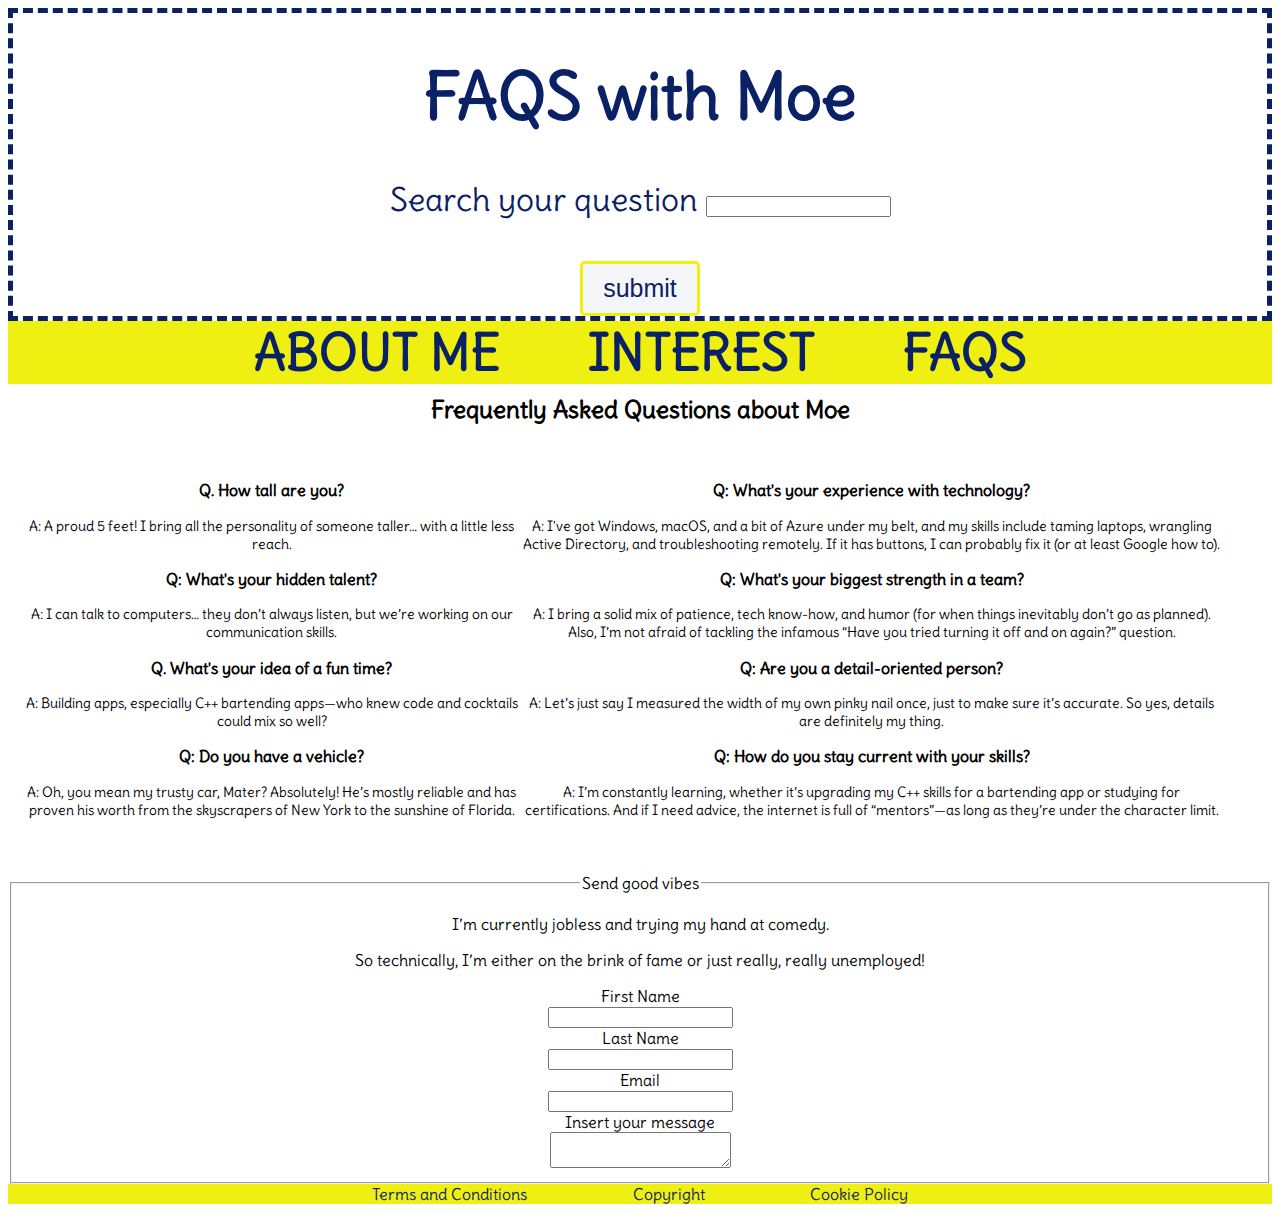
==== pages/faqs.html @ 9f209e89 "three pages added" ====
<!DOCTYPE html>
<html lang="en">
<head>
    <meta charset="UTF-8">
    <meta name="viewport" content="width=device-width, initial-scale=1.0">
    <title>Moe's FAQS</title>
    <link rel="stylesheet" href="/styles/styles.css">
</head>
<body>
    <section id="hero2" class="faqs">
        <h1>FAQS with Moe</h1>
        <form action="#" >
            <label for="faqs">Search your question</label>
            <input type="text" id="faqs" name="faqs">
            <br><br>
            <input type="submit" value="submit" class="submit1">
        </form>

    </section>
    <nav id="main-nav">
        <ul class="nav-list">
            <li class="nav-item"><a class="nav-a" href="/pages/index.html">ABOUT ME</a></li>
            <li class="nav-item"><a class="nav-a" href="/pages/interests.html">INTEREST</a></li>
            <li class="nav-item"><a class="nav-a" href="/pages/faqs.html">FAQS</a></li>  
        </ul>
    </nav>
    <h2 id="faqs-title">Frequently Asked Questions about Moe</h2>
    <section id="flex-faqs">
        <section id="comedy-faqs">
            <div></div>
            <div>
                <h3 class="faq-question-text">Q. How tall are you?</h3>
            </div>
            <div class="faq-answer">
                <p>A: A proud 5 feet! I bring all the personality of someone taller… with a little less reach.</p>
            </div>
            <div>
                <h3 class="faq-question-text">Q: What's your hidden talent?</h3>
            </div>
            <div class="faq-answer">
                <p>A: I can talk to computers… they don’t always listen, but we’re working on our communication skills.</p>
            </div>
            <div>
                <h3 class="faq-question-text">Q. What's your idea of a fun time?</h3>
            </div>
            <div class="faq-answer">
                <p>A: Building apps, especially C++ bartending apps—who knew code and cocktails could mix so well?</p>
            </div>
            <div>
                <h3 class="faq-question-text">Q: Do you have a vehicle?</h3>
            </div>
            <div class="faq-answer" class="flex-faqs">
                <p>A: Oh, you mean my trusty car, Mater? Absolutely! He’s mostly reliable and has proven his worth from the skyscrapers of New York to the sunshine of Florida.</p>
            </div>
        </section>


        <section id="serious-faqs">
            <div>
                <h3 class="faq-question-text">Q: What's your experience with technology?</h3>
            </div>
            <div class="faq-answer">
                <p>A: I've got Windows, macOS, and a bit of Azure under my belt, and my skills include taming laptops, wrangling Active Directory, and troubleshooting remotely. 
                    If it has buttons, I can probably fix it (or at least Google how to).</p>
            </div>
            <div>
                <h3 class="faq-question-text">Q: What's your biggest strength in a team?</h3>
            </div>
            <div class="faq-answer">
                <p>A: I bring a solid mix of patience, tech know-how, and humor (for when things inevitably don’t go as planned). 
                    Also, I’m not afraid of tackling the infamous “Have you tried turning it off and on again?” question.</p>
            </div>
            <div>
                <h3 class="faq-question-text">Q: Are you a detail-oriented person?</h3>
            </div>
            <div class="faq-answer">
                <p>A: Let’s just say I measured the width of my own pinky nail once, just to make sure it’s accurate. So yes, details are definitely my thing.</p>
            </div>
            <div>
                <h3 class="faq-question-text">Q: How do you stay current with your skills?</h3>
            </div>
            <div class="faq-answer">
                <p>A: I’m constantly learning, whether it’s upgrading my C++ skills for a bartending app or studying for certifications. 
                    And if I need advice, the internet is full of “mentors”—as long as they’re under the character limit.</p>
            </div>
        </section>
    </section>
    <section>
        <fieldset>
            <p>I’m currently jobless and trying my hand at comedy.</p>
            <p>So technically, I’m either on the brink of fame or just really, really unemployed!</p>
            <legend>Send good vibes  </legend>
            <label class="vibes-label" for="fName">First Name</label>
            <input type="text" id="fName" name="fName">
            <label class="vibes-label" for="lName" >Last Name</label>
            <input type="text" id="lName" name="lName">
            <label class="vibes-label" for="email">Email</label>
            <input type="email" id="email" name="email">
            <label class="vibes-label" for="message">Insert your message</label>
            <textarea name="message" id="message"></textarea>
        </fieldset>

    </section>
    <footer>
    <!-- footer navigation bar -->
        <nav id="footer-nav">
            <ul class="nav-list">
                <li class="footer-nav-item"><a class="footer-nav-a" href="/pages/index.html">Terms and Conditions</a></li>
                <li class="footer-nav-item"><a class="footer-nav-a"  href="/pages/interests.html">Copyright</a></li>
                <li class="footer-nav-item"><a class="footer-nav-a" href="/pages/faqs.html">Cookie Policy</a></li>  
            </ul>
         </nav>
    </footer>
    
</body>
</html>
---- styles/styles.css ----
@import url('https://fonts.googleapis.com/css2?family=Happy+Monkey&family=Kablammo&display=swap');
@import url('https://fonts.googleapis.com/css2?family=Delius&family=Happy+Monkey&family=Kablammo&display=swap');


.section-heading {
  font-family: "Kablammo", system-ui;
  font-optical-sizing: auto;
  font-weight: 400;
  font-style: normal;
  font-variation-settings:
    "MORF" 0;
}

body {
    font-family: "Delius", cursive;
    font-weight: 400;
    font-style: normal;
  }
  


/* #hero {
    height: 100vh;
    background-image: url("/images/welcome.webp");
    background-size: cover;
    
}
 #hero2 {
    height: 100vh;
    background-image: url("/images/weGotQuestions.webp");
    background-size: cover;
    
} */


.nav-list {
    list-style-type: none; /* removes the bullets from the list items in the navigation bar. */
    text-align: center;
    background-color: rgba(239, 239, 16, 0.998);
    margin: 0; /* Removes default margin */
    padding: 0; /* No extra padding */
}


.nav-item {
    display: inline; /* makes the list items in the navigation bar display horizontal. */
    margin: 0 10px;
    font-size: 50px;
}


.nav-a {
    font-weight: bold;
    text-decoration: none; /* removes the underline from the links in the navigation bar and and padding */
    color: rgb(11, 33, 102);
    padding: 8px 32px;
}

section {
    text-align: center;

}

.section-heading {
    font-size: 32px;
    color: rgb(11, 33, 102);
    margin: 0;
    padding: 20px; /*adds padding all around the heading text. */
}

.img-collection{
    width: 500px;
    height: 500px;
}

.footer-nav-item{
    display: inline;
    padding: 2%;
    margin: 2%;
}

.footer-nav-a{
    text-decoration: none;
    color: rgb(11, 33, 102);
}

.faqs{
    border: 5px dashed rgb(11, 33, 102);
    font-size: 32px;
    color: rgb(11, 33, 102);
    margin: 0;
}

.submit1{
    background-color: rgb(245, 246, 249);
    color: rgb(11, 33, 102);
    font-size: 25px;
    padding: 10px 20px;
    border-radius: 5px;
    border: 3px solid  rgba(239, 239, 16, 0.998);
    
}

#faqs-title{
    text-align: center;
    margin: 10px;
}

#flex-faqs {
    display: flex;
    width: 1200px;
    font-size: 14px;
    margin: 40px 15px;
}

fieldset{
    text-align: center;
}

.vibes-label{
    display: block;
}
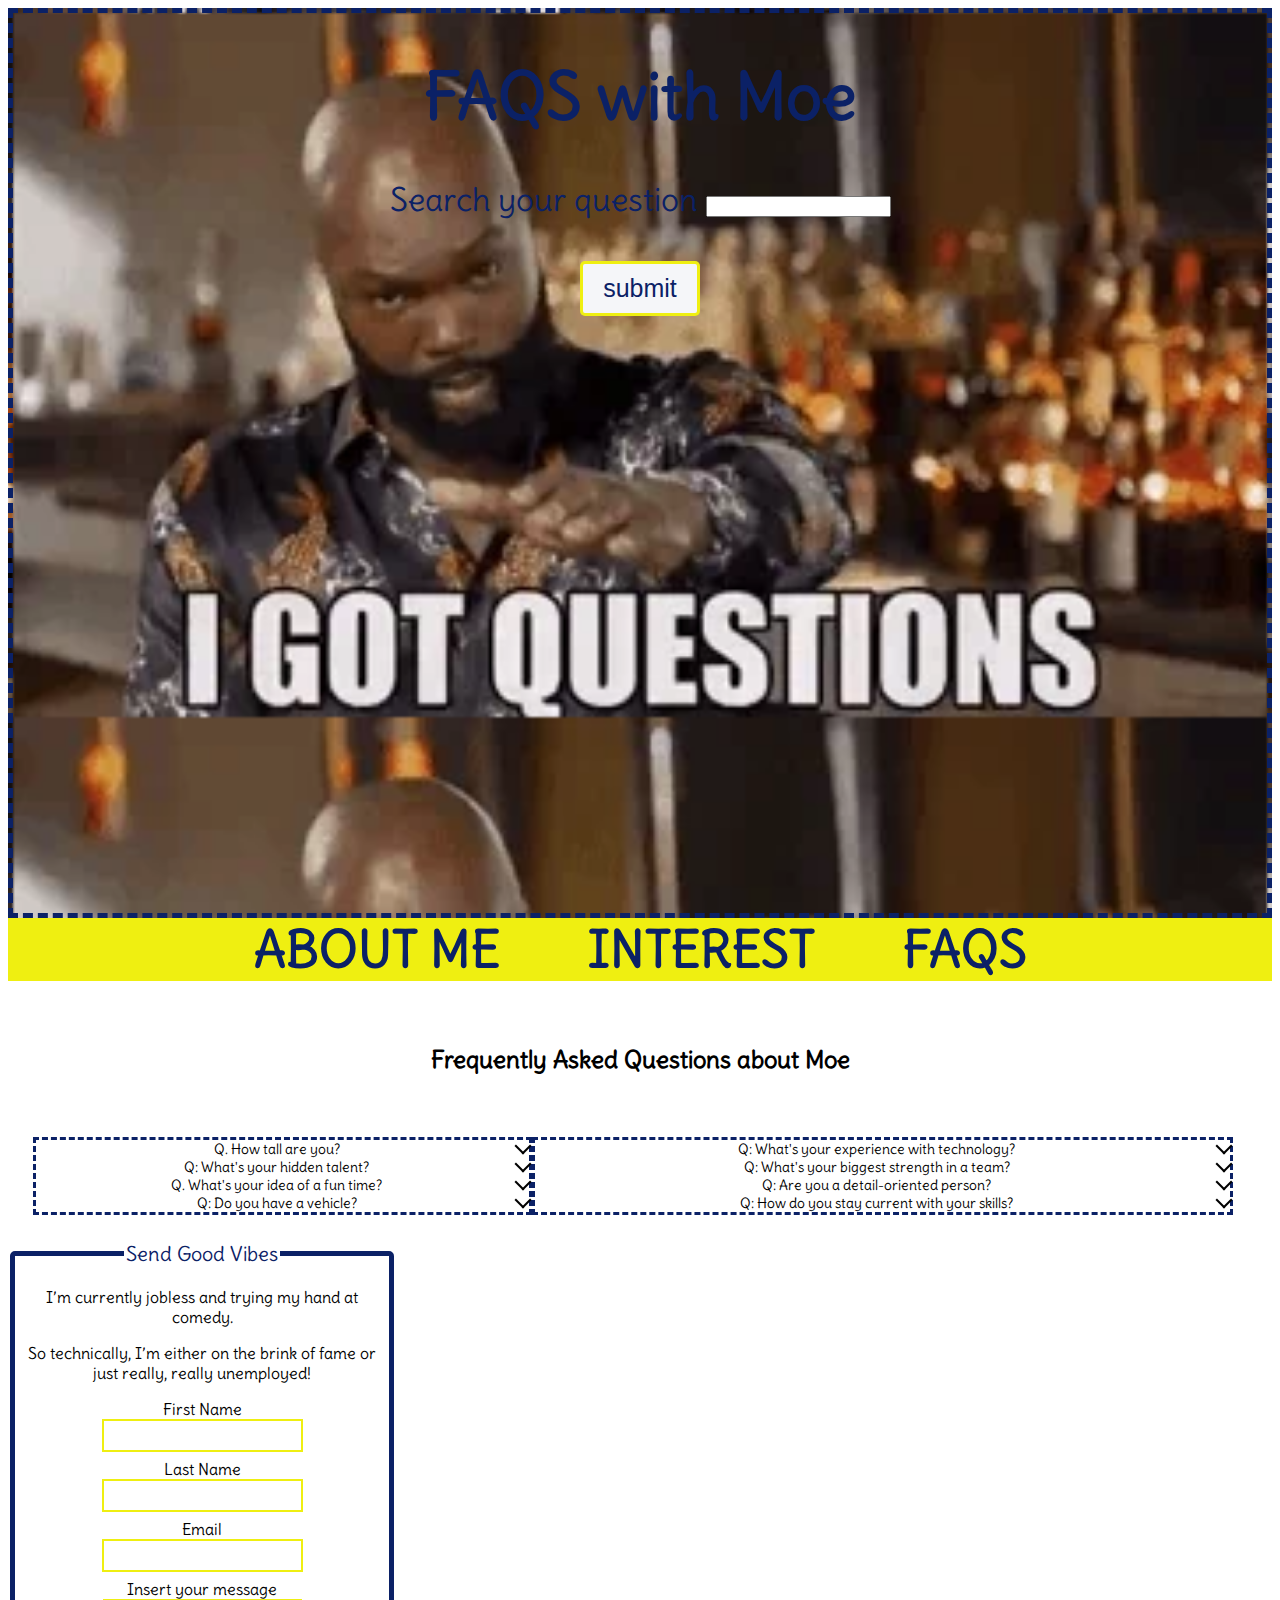
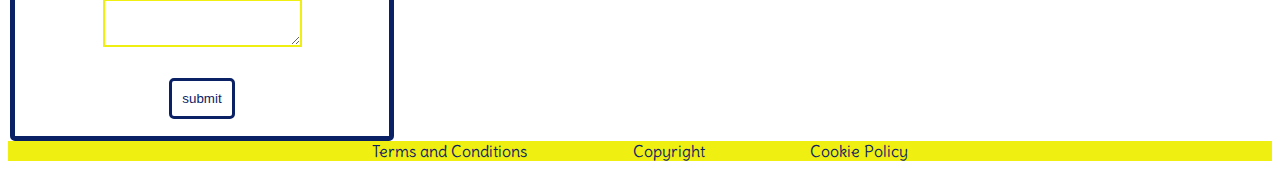
==== commit d49a436f: "add faq section" ====
--- a/pages/faqs.html
+++ b/pages/faqs.html
@@ -15,7 +15,6 @@
             <br><br>
             <input type="submit" value="submit" class="submit1">
         </form>
-
     </section>
     <nav id="main-nav">
         <ul class="nav-list">
@@ -27,61 +26,66 @@
     <h2 id="faqs-title">Frequently Asked Questions about Moe</h2>
     <section id="flex-faqs">
         <section id="comedy-faqs">
-            <div></div>
             <div>
-                <h3 class="faq-question-text">Q. How tall are you?</h3>
-            </div>
-            <div class="faq-answer">
-                <p>A: A proud 5 feet! I bring all the personality of someone taller… with a little less reach.</p>
+                <input type="checkbox" class="faq-trigger" id="faq-trigger-1">
+                <label class="faq-question-text" for="faq-trigger-1">Q. How tall are you?</label>
+                <div class="faq-answer">
+                    <p>A: A proud 5 feet! I bring all the personality of someone taller… with a little less reach.</p>
+                </div>
             </div>
             <div>
-                <h3 class="faq-question-text">Q: What's your hidden talent?</h3>
-            </div>
-            <div class="faq-answer">
-                <p>A: I can talk to computers… they don’t always listen, but we’re working on our communication skills.</p>
+                <input type="checkbox" class="faq-trigger" id="faq-trigger-2">
+                <label class="faq-question-text" for="faq-trigger-2">Q: What's your hidden talent?</label>
+                <div class="faq-answer">
+                    <p>A: I can talk to computers… they don’t always listen, but we’re working on our communication skills.</p>
+                </div>
             </div>
             <div>
-                <h3 class="faq-question-text">Q. What's your idea of a fun time?</h3>
-            </div>
-            <div class="faq-answer">
-                <p>A: Building apps, especially C++ bartending apps—who knew code and cocktails could mix so well?</p>
+                <input type="checkbox" class="faq-trigger" id="faq-trigger-3">
+                <label class="faq-question-text" for="faq-trigger-3">Q. What's your idea of a fun time?</label>
+                <div class="faq-answer">
+                    <p>A: Building apps, especially C++ bartending apps—who knew code and cocktails could mix so well?</p>
+                </div>
             </div>
             <div>
-                <h3 class="faq-question-text">Q: Do you have a vehicle?</h3>
-            </div>
-            <div class="faq-answer" class="flex-faqs">
-                <p>A: Oh, you mean my trusty car, Mater? Absolutely! He’s mostly reliable and has proven his worth from the skyscrapers of New York to the sunshine of Florida.</p>
+                <input type="checkbox" class="faq-trigger" id="faq-trigger-4">
+                <label class="faq-question-text" for="faq-trigger-4">Q: Do you have a vehicle?</label>
+                <div class="faq-answer" class="flex-faqs">
+                    <p>A: Oh, you mean my trusty car, Mater? Absolutely! He’s mostly reliable and has proven his worth from the skyscrapers of New York to the sunshine of Florida.</p>
+                </div>
             </div>
         </section>
-
-
         <section id="serious-faqs">
             <div>
-                <h3 class="faq-question-text">Q: What's your experience with technology?</h3>
-            </div>
-            <div class="faq-answer">
-                <p>A: I've got Windows, macOS, and a bit of Azure under my belt, and my skills include taming laptops, wrangling Active Directory, and troubleshooting remotely. 
-                    If it has buttons, I can probably fix it (or at least Google how to).</p>
+                <input type="checkbox" class="faq-trigger" id="faq-trigger-5">
+                <label class="faq-question-text" for="faq-trigger-5">Q: What's your experience with technology?</label>
+                <div class="faq-answer">
+                    <p>A: I've got Windows, macOS, and a bit of Azure under my belt, and my skills include taming laptops, wrangling Active Directory, and troubleshooting remotely. 
+                        If it has buttons, I can probably fix it (or at least Google how to).</p>
+                </div>
             </div>
             <div>
-                <h3 class="faq-question-text">Q: What's your biggest strength in a team?</h3>
-            </div>
-            <div class="faq-answer">
-                <p>A: I bring a solid mix of patience, tech know-how, and humor (for when things inevitably don’t go as planned). 
-                    Also, I’m not afraid of tackling the infamous “Have you tried turning it off and on again?” question.</p>
+                <input type="checkbox" class="faq-trigger" id="faq-trigger-6">
+                <label class="faq-question-text" for="faq-trigger-6">Q: What's your biggest strength in a team?</label>
+                <div class="faq-answer">
+                    <p>A: I bring a solid mix of patience, tech know-how, and humor (for when things inevitably don’t go as planned). 
+                        Also, I’m not afraid of tackling the infamous “Have you tried turning it off and on again?” question.</p>
+                </div>
             </div>
             <div>
-                <h3 class="faq-question-text">Q: Are you a detail-oriented person?</h3>
-            </div>
-            <div class="faq-answer">
-                <p>A: Let’s just say I measured the width of my own pinky nail once, just to make sure it’s accurate. So yes, details are definitely my thing.</p>
+                <input type="checkbox" class="faq-trigger" id="faq-trigger-7">
+                <label class="faq-question-text" for="faq-trigger-7">Q: Are you a detail-oriented person?</label>
+                <div class="faq-answer">
+                    <p>A: Let’s just say I measured the width of my own pinky nail once, just to make sure it’s accurate. So yes, details are definitely my thing.</p>
+                </div>
             </div>
             <div>
-                <h3 class="faq-question-text">Q: How do you stay current with your skills?</h3>
-            </div>
-            <div class="faq-answer">
-                <p>A: I’m constantly learning, whether it’s upgrading my C++ skills for a bartending app or studying for certifications. 
-                    And if I need advice, the internet is full of “mentors”—as long as they’re under the character limit.</p>
+                <input type="checkbox" class="faq-trigger" id="faq-trigger-8">
+                <label class="faq-question-text" for="faq-trigger-8">Q: How do you stay current with your skills?</label>
+                <div class="faq-answer">
+                    <p>A: I’m constantly learning, whether it’s upgrading my C++ skills for a bartending app or studying for certifications. 
+                        And if I need advice, the internet is full of “mentors”—as long as they’re under the character limit.</p>
+                </div>
             </div>
         </section>
     </section>
@@ -89,15 +93,17 @@
         <fieldset>
             <p>I’m currently jobless and trying my hand at comedy.</p>
             <p>So technically, I’m either on the brink of fame or just really, really unemployed!</p>
-            <legend>Send good vibes  </legend>
+            <legend>Send Good Vibes  </legend>
             <label class="vibes-label" for="fName">First Name</label>
-            <input type="text" id="fName" name="fName">
+            <input class="vibes-input" type="text" id="fName" name="fName">
             <label class="vibes-label" for="lName" >Last Name</label>
-            <input type="text" id="lName" name="lName">
+            <input class="vibes-input" type="text" id="lName" name="lName">
             <label class="vibes-label" for="email">Email</label>
-            <input type="email" id="email" name="email">
+            <input class="vibes-input" type="email" id="email" name="email">
             <label class="vibes-label" for="message">Insert your message</label>
-            <textarea name="message" id="message"></textarea>
+            <textarea class="vibes-input" name="message" id="message"></textarea>
+            <br><br>
+            <input type="submit" value="submit" id="vibes-submit">
         </fieldset>
 
     </section>
--- a/styles/styles.css
+++ b/styles/styles.css
@@ -18,9 +18,7 @@
     font-style: normal;
   }
   
-
-
-/* #hero {
+#hero {
     height: 100vh;
     background-image: url("/images/welcome.webp");
     background-size: cover;
@@ -29,9 +27,9 @@
  #hero2 {
     height: 100vh;
     background-image: url("/images/weGotQuestions.webp");
-    background-size: cover;
+    background-size: contain;
     
-} */
+}
 
 
 .nav-list {
@@ -104,20 +102,94 @@
 
 #faqs-title{
     text-align: center;
-    margin: 10px;
+    margin: 5%;
 }
 
 #flex-faqs {
     display: flex;
     width: 1200px;
     font-size: 14px;
-    margin: 40px 15px;
+    margin: 2%;
+    
 }
+#comedy-faqs, #serious-faqs {
+    border: 3px dashed rgb(11, 33, 102);
+
+}
+
+.faq-question-text{
+    display: block;
+    position: relative;
+
+}
+
+/* creating arrow */
+.faq-question-text:after {
+    width: 10px;
+    height: 10px;
+    content: "";
+    float: right;
+    border-style: solid;
+    border-width: 2px 2px 0 0;
+    transform: rotate(135deg);
+    transition: 0.4s ease-in-out;   
+}
+
+.faq-answer{
+    line-height: 1.5;
+    max-height: 0;
+    overflow: hidden;
+    transition: 0.3s ease-in-out;
+}
+
+.faq-trigger{
+    display: none;
+}
+
+.faq-trigger:checked + .faq-question-text + .faq-answer{
+
+    max-height: 300px;
+}
+
+.faq-trigger:checked + .faq-question-text::after{
+    transform: rotate(-45deg);
+    transition: 0.4;
+}
+
+
 
 fieldset{
     text-align: center;
+    border: 5px solid rgb(11, 33, 102);
+    border-radius: 5px;
+    min-width: 200px;
+    max-width: 350px;
+}
+
+legend{
+    color: rgb(11, 33, 102);
+    font-size: 20px;
 }
 
 .vibes-label{
     display: block;
-}+    margin-top: 2%;
+}
+
+.vibes-input{
+    border: 2px solid rgba(239, 239, 16, 0.998);
+    padding: 7px 10px;
+}
+
+#vibes-submit {
+    padding: 10px 10px; 
+    background-color: white;
+    color: rgb(11, 33, 102);  
+    border: 3px solid  rgb(11, 33, 102);
+    border-radius: 5px;
+    cursor: pointer;
+    margin: 2%;
+
+}
+
+
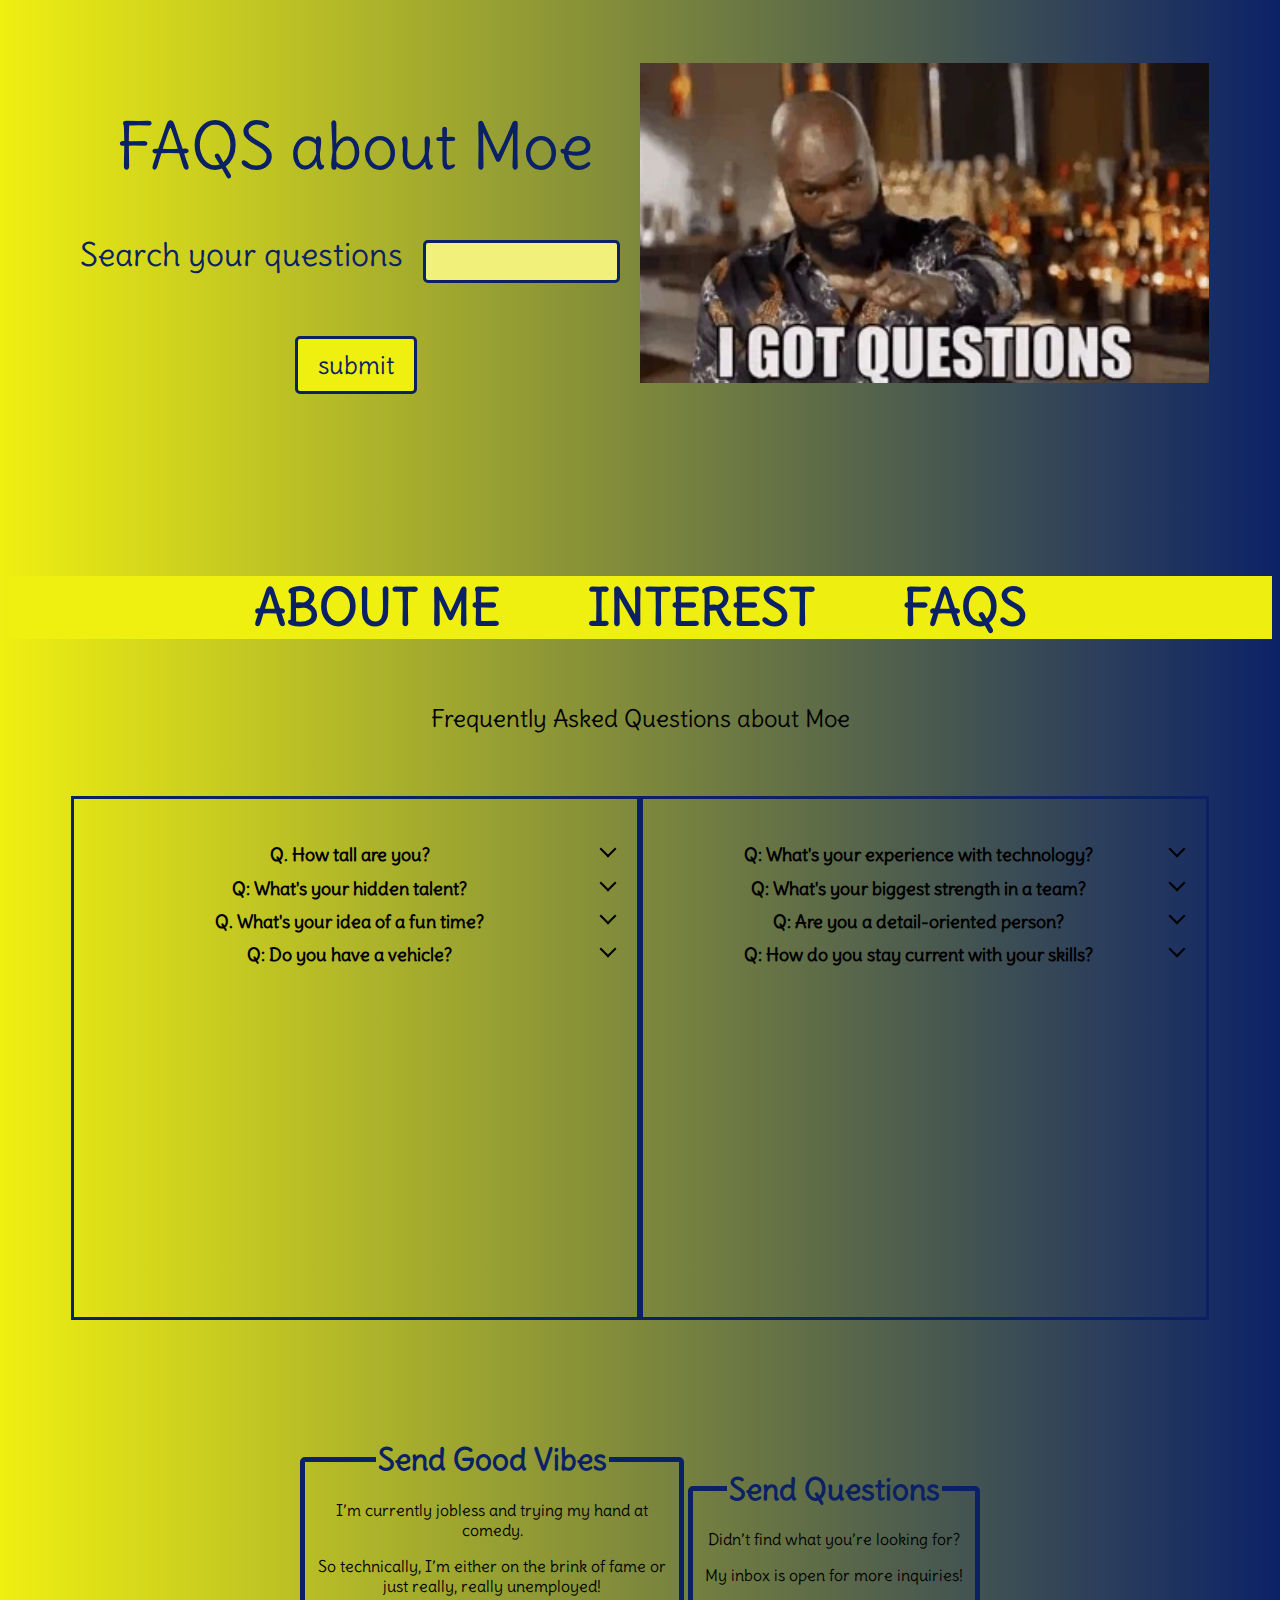
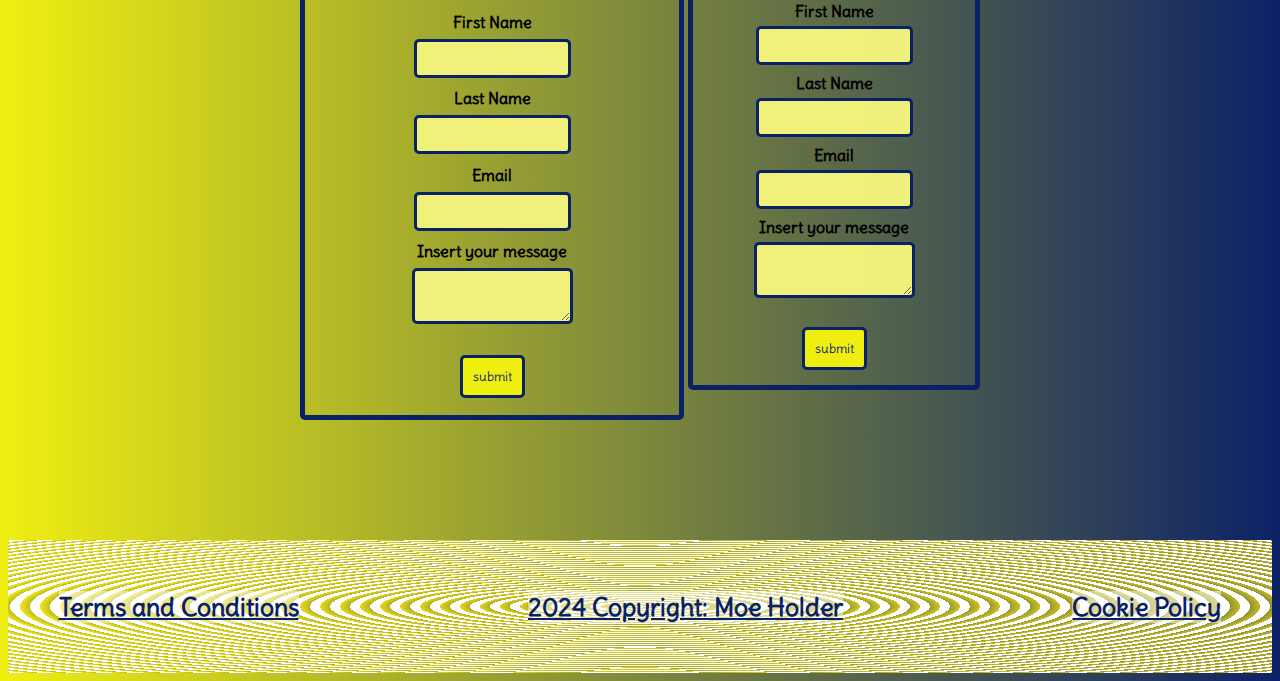
==== commit dc6af02c: "table added from boostrap" ====
--- a/pages/faqs.html
+++ b/pages/faqs.html
@@ -5,16 +5,16 @@
     <meta name="viewport" content="width=device-width, initial-scale=1.0">
     <title>Moe's FAQS</title>
     <link rel="stylesheet" href="/styles/styles.css">
-</head>
 <body>
-    <section id="hero2" class="faqs">
-        <h1>FAQS with Moe</h1>
-        <form action="#" >
-            <label for="faqs">Search your question</label>
-            <input type="text" id="faqs" name="faqs">
-            <br><br>
-            <input type="submit" value="submit" class="submit1">
-        </form>
+    <section id="section-faq">
+            <form action="#" id="form-faqs">
+                <h1>FAQS about Moe</h1>
+                <label for="input-box-faq">Search your questions</label>
+                <input type="text" id="input-box-faq" name="input-box-faq">
+                <br><br>
+                <input type="submit" value="submit" class="input-box-submit">
+            </form>
+            <header id="hero2"></header>
     </section>
     <nav id="main-nav">
         <ul class="nav-list">
@@ -23,48 +23,48 @@
             <li class="nav-item"><a class="nav-a" href="/pages/faqs.html">FAQS</a></li>  
         </ul>
     </nav>
-    <h2 id="faqs-title">Frequently Asked Questions about Moe</h2>
-    <section id="flex-faqs">
-        <section id="comedy-faqs">
-            <div>
+    <h2 id="faq-title">Frequently Asked Questions about Moe</h2>
+    <section id="section-faq">
+        <section id="section-comedy-faq">
+            <div class="faq-spacing">
                 <input type="checkbox" class="faq-trigger" id="faq-trigger-1">
                 <label class="faq-question-text" for="faq-trigger-1">Q. How tall are you?</label>
                 <div class="faq-answer">
                     <p>A: A proud 5 feet! I bring all the personality of someone taller… with a little less reach.</p>
                 </div>
             </div>
-            <div>
+            <div class="faq-spacing">
                 <input type="checkbox" class="faq-trigger" id="faq-trigger-2">
                 <label class="faq-question-text" for="faq-trigger-2">Q: What's your hidden talent?</label>
                 <div class="faq-answer">
                     <p>A: I can talk to computers… they don’t always listen, but we’re working on our communication skills.</p>
                 </div>
             </div>
-            <div>
+            <div class="faq-spacing">
                 <input type="checkbox" class="faq-trigger" id="faq-trigger-3">
                 <label class="faq-question-text" for="faq-trigger-3">Q. What's your idea of a fun time?</label>
                 <div class="faq-answer">
-                    <p>A: Building apps, especially C++ bartending apps—who knew code and cocktails could mix so well?</p>
+                    <p>A: Creating a bartending app who knew code and cocktails would mix so well?</p>
                 </div>
             </div>
-            <div>
+            <div class="faq-spacing">
                 <input type="checkbox" class="faq-trigger" id="faq-trigger-4">
                 <label class="faq-question-text" for="faq-trigger-4">Q: Do you have a vehicle?</label>
-                <div class="faq-answer" class="flex-faqs">
-                    <p>A: Oh, you mean my trusty car, Mater? Absolutely! He’s mostly reliable and has proven his worth from the skyscrapers of New York to the sunshine of Florida.</p>
+                <div class="faq-answer">
+                    <p>A: Oh, you mean my trusty car, Mater "shameless Cars plug"? Absolutely! He’s reliable and his motor from the windy city of Chicago to the sunshine state of Florida.</p>
                 </div>
             </div>
         </section>
-        <section id="serious-faqs">
-            <div>
+        <section id="section-serious-faq">
+            <div class="faq-spacing">
                 <input type="checkbox" class="faq-trigger" id="faq-trigger-5">
                 <label class="faq-question-text" for="faq-trigger-5">Q: What's your experience with technology?</label>
                 <div class="faq-answer">
                     <p>A: I've got Windows, macOS, and a bit of Azure under my belt, and my skills include taming laptops, wrangling Active Directory, and troubleshooting remotely. 
-                        If it has buttons, I can probably fix it (or at least Google how to).</p>
+                        I can probably fix it (or at least Google how to).</p>
                 </div>
             </div>
-            <div>
+            <div  class="faq-spacing">
                 <input type="checkbox" class="faq-trigger" id="faq-trigger-6">
                 <label class="faq-question-text" for="faq-trigger-6">Q: What's your biggest strength in a team?</label>
                 <div class="faq-answer">
@@ -72,24 +72,23 @@
                         Also, I’m not afraid of tackling the infamous “Have you tried turning it off and on again?” question.</p>
                 </div>
             </div>
-            <div>
+            <div class="faq-spacing"> 
                 <input type="checkbox" class="faq-trigger" id="faq-trigger-7">
                 <label class="faq-question-text" for="faq-trigger-7">Q: Are you a detail-oriented person?</label>
                 <div class="faq-answer">
                     <p>A: Let’s just say I measured the width of my own pinky nail once, just to make sure it’s accurate. So yes, details are definitely my thing.</p>
                 </div>
             </div>
-            <div>
+            <div class="faq-spacing">
                 <input type="checkbox" class="faq-trigger" id="faq-trigger-8">
                 <label class="faq-question-text" for="faq-trigger-8">Q: How do you stay current with your skills?</label>
                 <div class="faq-answer">
-                    <p>A: I’m constantly learning, whether it’s upgrading my C++ skills for a bartending app or studying for certifications. 
-                        And if I need advice, the internet is full of “mentors”—as long as they’re under the character limit.</p>
+                    <p>A: I’m constantly learning, whether it’s developing my programming skills, studying for certifications or attending tech conferences. </p>
                 </div>
             </div>
         </section>
     </section>
-    <section>
+    <section class="section-form">
         <fieldset>
             <p>I’m currently jobless and trying my hand at comedy.</p>
             <p>So technically, I’m either on the brink of fame or just really, really unemployed!</p>
@@ -106,17 +105,33 @@
             <input type="submit" value="submit" id="vibes-submit">
         </fieldset>
 
+        <fieldset>
+            <p>Didn’t find what you’re looking for?</p>
+            <p> My inbox is open for more inquiries!</p>
+            <legend>Send Questions  </legend>
+            <label class="vibes-label" for="fName">First Name</label>
+            <input class="vibes-input" type="text" id="fName" name="fName">
+            <label class="vibes-label" for="lName" >Last Name</label>
+            <input class="vibes-input" type="text" id="lName" name="lName">
+            <label class="vibes-label" for="email">Email</label>
+            <input class="vibes-input" type="email" id="email" name="email">
+            <label class="vibes-label" for="message">Insert your message</label>
+            <textarea class="vibes-input" name="message" id="message"></textarea>
+            <br><br>
+            <input type="submit" value="submit" id="vibes-submit">
+        </fieldset>
+
     </section>
     <footer>
     <!-- footer navigation bar -->
-        <nav id="footer-nav">
-            <ul class="nav-list">
+        <nav id="footer-nav-main">
+            <ul class="footer-nav-list">
                 <li class="footer-nav-item"><a class="footer-nav-a" href="/pages/index.html">Terms and Conditions</a></li>
-                <li class="footer-nav-item"><a class="footer-nav-a"  href="/pages/interests.html">Copyright</a></li>
+                <li class="footer-nav-item"><a class="footer-nav-a"  href="/pages/interests.html">2024 Copyright: Moe Holder</a></li>
                 <li class="footer-nav-item"><a class="footer-nav-a" href="/pages/faqs.html">Cookie Policy</a></li>  
             </ul>
          </nav>
     </footer>
-    
+</body>   
 </body>
 </html>
--- a/styles/styles.css
+++ b/styles/styles.css
@@ -1,6 +1,17 @@
 
 @import url('https://fonts.googleapis.com/css2?family=Happy+Monkey&family=Kablammo&display=swap');
 @import url('https://fonts.googleapis.com/css2?family=Delius&family=Happy+Monkey&family=Kablammo&display=swap');
+
+html {
+    scroll-behavior: smooth; /* makes the scrolling smooth when the user clicks on a link in the navigation bar */
+}
+
+*{
+    font-family: "Delius", Arial, sans-serif; /* sets the font family for the entire body of the webpage with backups */
+    font-weight: 400;
+    font-style: normal;
+
+}
 
 
 .section-heading {
@@ -13,24 +24,24 @@
 }
 
 body {
-    font-family: "Delius", cursive;
-    font-weight: 400;
-    font-style: normal;
+
+    background-image: linear-gradient(90deg, rgba(239, 239, 16, 0.998) 0%, rgba(11, 33, 102, 0.998) 100%);
+    
   }
-  
+
 #hero {
-    height: 100vh;
+    width: 100%; /* makes the hero image take up the entire width of the container */
+    height: 500px;
     background-image: url("/images/welcome.webp");
-    background-size: cover;
-    
-}
- #hero2 {
-    height: 100vh;
-    background-image: url("/images/weGotQuestions.webp");
-    background-size: contain;
-    
-}
-
+    background-size: cover; /* makes the background image cover the entire width and height of the container */
+    background-repeat: no-repeat;
+    background-position: center; /* centers the background image to make the cover effect look balanced */
+    margin: 0; 
+}
+
+#primary-nav {
+    margin: 0;
+}
 
 .nav-list {
     list-style-type: none; /* removes the bullets from the list items in the navigation bar. */
@@ -38,6 +49,7 @@
     background-color: rgba(239, 239, 16, 0.998);
     margin: 0; /* Removes default margin */
     padding: 0; /* No extra padding */
+    
 }
 
 
@@ -45,6 +57,7 @@
     display: inline; /* makes the list items in the navigation bar display horizontal. */
     margin: 0 10px;
     font-size: 50px;
+    
 }
 
 
@@ -53,10 +66,50 @@
     text-decoration: none; /* removes the underline from the links in the navigation bar and and padding */
     color: rgb(11, 33, 102);
     padding: 8px 32px;
-}
+
+}
+
+nav a:hover {
+    background-color: rgb(11, 33, 102);
+    color: white;
+}
+
+    /* 
+    Applies the 'spin' animation to the #headshot element with the following parameters:
+    - Animation name: 'spin'
+    - Duration: 1000ms (1 second), the total time for one cycle of the animation
+    - Timing function: 'ease-in-out', which starts slow, speeds up in the middle, and slows down at the end
+    - Delay: 1000ms (1 second), the animation will wait 1 second before starting
+    - Iteration count: 1, so the animation will only play once
+    - Direction: 'normal', meaning the animation plays in its regular direction (start to finish)
+    - Fill mode: 'forwards', which keeps the final animation state (end of 'spin') after it completes
+    */
+
+#headshot {
+    animation: spin 1000ms ease-in-out 1000ms 1 normal forwards;
+
+}
+
+
+@keyframes spin {
+    /* Initial keyframe: starts with no rotation and a scale of 0 (invisible) */
+    0% {
+        transform: rotate(0deg) scale(0);
+    }
+    /* Midpoint keyframe: rotates the element halfway (180 degrees) and scales it up to 1.5 times its original size */
+    50% {
+        transform: rotate(180deg) scale(1.5);
+    }
+     /* Final keyframe: completes a full rotation (360 degrees) and returns the element to its original scale (1) */
+    100% {
+        transform: rotate(360deg) scale(1);
+    }
+}
+
 
 section {
     text-align: center;
+
 
 }
 
@@ -67,59 +120,186 @@
     padding: 20px; /*adds padding all around the heading text. */
 }
 
-.img-collection{
+.list-item{
+    list-style-type: none;
+    padding: 1%;
+}
+
+p a{
+    text-decoration: underline;
+    color: rgb(40, 39, 39);
+}
+
+p a:hover{
+    color: rgb(11, 33, 102);
+    font-weight: bold;
+}
+
+.img-slideshow {
+    width: 700px;
+    height: 500px;
+    border-radius: 3%;
+}
+
+/* Updated glow effect */
+.img-collection {
     width: 500px;
     height: 500px;
-}
-
+    border-radius: 3%;
+    animation: glow 1000ms ease-in-out 4, left 1000ms ease-in-out 1000ms 1 forwards;
+}
+
+/* Slide animations */
+.img-slideleft {
+    animation: glow 1000ms ease-in-out 4, left 1000ms ease-in-out 1000ms 1 forwards;
+}
+
+.img-slideright {
+    animation: glow 1000ms ease-in-out 4, right 1000ms ease-in-out 1000ms 1 forwards;
+}
+
+.img-shrink {
+    animation: glow 1000ms ease-in-out 4, shrink 1000ms ease-in-out 2500ms 1 forwards;
+}
+
+/* Keyframes for all animations */
+@keyframes glow {
+    100% {
+        box-shadow: 0 0 50px rgba(16, 250, 36, 0.998);
+    }
+}
+
+@keyframes left {
+    from {
+        transform: translateX(-200%);
+    }
+    to {
+        transform: translateX(0);
+    }
+}
+
+@keyframes right {
+    from {
+        transform: translateX(200%);
+    }
+    to {
+        transform: translateX(0);
+    }
+}
+
+@keyframes shrink {
+    from {
+        transform: scale(0.1, 0.1);
+    }
+    to {
+        transform: scale(1, 1);
+    }
+}
+
+
+#footer-nav-main {
+    background-image: repeating-radial-gradient(white, white 10px, rgba(179, 179, 31, 0.774) 10px, rgba(248, 226, 27, 0.774) 20px);
+    margin: 0;
+    padding: 0;
+}
+
+.footer-nav-list{
+    display: flex;
+    justify-content: space-between;
+    list-style-type: none;
+    padding: 0;
+    margin: 0;
+
+}
 .footer-nav-item{
-    display: inline;
     padding: 2%;
     margin: 2%;
 }
 
 .footer-nav-a{
-    text-decoration: none;
-    color: rgb(11, 33, 102);
-}
-
-.faqs{
-    border: 5px dashed rgb(11, 33, 102);
+    color: rgb(11, 33, 102);
+    font-size: 25px;
+    font-weight: bolder;
+    background-color: rgba(255, 255, 255, 0.5);
+}
+
+
+#hero2 {
+    width: 830px;
+    height: 450px;
+    background-image: url("/images/weGotQuestions.webp");
+    background-size: contain;
+    background-repeat: no-repeat;
+    margin: 0;
+
+    
+}
+
+#form-faqs {
+    width: 830px;
+    height: 450px;
+    margin: 0;
     font-size: 32px;
     color: rgb(11, 33, 102);
-    margin: 0;
-}
-
-.submit1{
-    background-color: rgb(245, 246, 249);
+    justify-content: center;
+    align-items: center;
+    
+}
+
+#input-box-faq {
+    padding: 10px 30px;
+    border-radius: 5px;
+    border: 3px solid  rgb(11, 33, 102);
+    background-color: rgba(241, 241, 124, 0.993);
+    margin: 2%;
+}
+
+.input-box-submit{
+    background-color: rgba(239, 239, 16, 0.998);
     color: rgb(11, 33, 102);
     font-size: 25px;
     padding: 10px 20px;
     border-radius: 5px;
-    border: 3px solid  rgba(239, 239, 16, 0.998);
-    
-}
-
-#faqs-title{
+    border: 3px solid  rgb(11, 33, 102);
+    
+}
+
+.input-box-submit:hover{
+    background-color: rgb(11, 33, 102);
+    color: white;
+    cursor: pointer;
+}
+
+#faq-title{
     text-align: center;
     margin: 5%;
 }
-
-#flex-faqs {
+#section-faq{
     display: flex;
-    width: 1200px;
+    justify-content: center;
+    align-items: center;
+    margin: 5%;
     font-size: 14px;
-    margin: 2%;
-    
-}
-#comedy-faqs, #serious-faqs {
-    border: 3px dashed rgb(11, 33, 102);
-
+}
+
+#section-comedy-faq, #section-serious-faq {
+    border: 3px solid rgb(11, 33, 102);
+    width: 600px;
+    height: 450px;
+    padding: 3% 2%;
+
+}
+
+.faq-spacing{
+    margin-top: 2%;
+    margin-bottom: 2%;
 }
 
 .faq-question-text{
     display: block;
     position: relative;
+    font-size: large;
+    font-weight: bold;
 
 }
 
@@ -156,34 +336,47 @@
     transition: 0.4;
 }
 
-
-
 fieldset{
     text-align: center;
     border: 5px solid rgb(11, 33, 102);
     border-radius: 5px;
     min-width: 200px;
     max-width: 350px;
+    margin-top: 5%;
+    margin-bottom: 5%;
+}
+
+
+.section-form{
+    display: flex;
+    justify-content: center;
+    align-items: center;
+    margin: 5%;
 }
 
 legend{
     color: rgb(11, 33, 102);
-    font-size: 20px;
+    font-size: 30px;
+    font-weight: bold;
 }
 
 .vibes-label{
     display: block;
-    margin-top: 2%;
+    margin-top: 3%;
+    margin-bottom: 2%;
+    font-weight: bold;
 }
 
 .vibes-input{
-    border: 2px solid rgba(239, 239, 16, 0.998);
-    padding: 7px 10px;
+    border: 3px solid rgb(11, 33, 102);
+    padding: 8px 10px;
+    background-color: rgba(241, 241, 124, 0.993);
+    border-radius: 5px;
 }
 
 #vibes-submit {
     padding: 10px 10px; 
-    background-color: white;
+    background-color:rgba(239, 239, 16, 0.998);
     color: rgb(11, 33, 102);  
     border: 3px solid  rgb(11, 33, 102);
     border-radius: 5px;
@@ -192,4 +385,27 @@
 
 }
 
-
+#vibes-submit:hover{
+    background-color: rgb(11, 33, 102);
+    color: white;
+}
+
+.faq-table {
+    text-align: center;
+    min-width: 500px;
+    max-width: 600px;
+
+}
+
+.table-bordered {
+    border: 5px solid #000; /* Bold border for the whole table */
+  }
+
+  .table-bordered-bold th,
+  .table-bordered-bold td {
+    border: 3px solid #000; /* Bold border for table cells */
+  }
+
+th, td{
+    text-align: center;
+}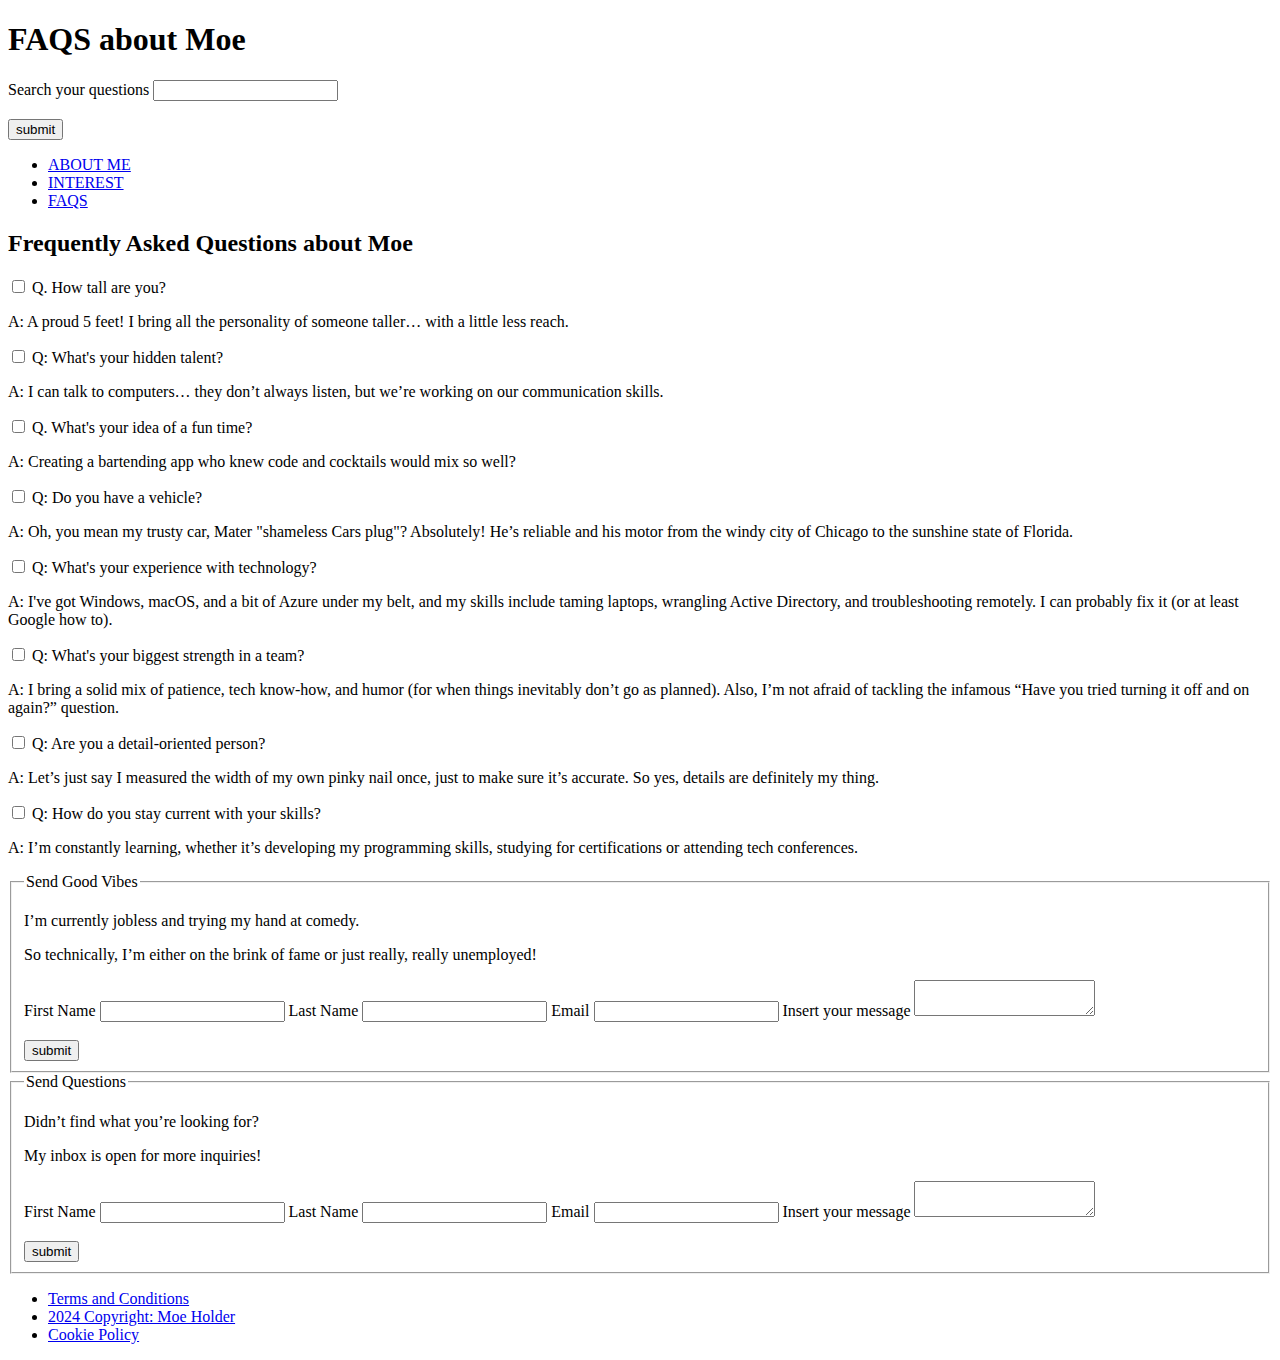
==== commit 01b82792: "Update in MyResume submodule" ====
--- a/pages/faqs.html
+++ b/pages/faqs.html
@@ -4,7 +4,7 @@
     <meta charset="UTF-8">
     <meta name="viewport" content="width=device-width, initial-scale=1.0">
     <title>Moe's FAQS</title>
-    <link rel="stylesheet" href="/styles/styles.css">
+    <link rel="stylesheet" href="/MyResume/styles/styles.css">
 <body>
     <section id="section-faq">
             <form action="#" id="form-faqs">
@@ -16,11 +16,12 @@
             </form>
             <header id="hero2"></header>
     </section>
-    <nav id="main-nav">
+    <!-- navigation bar -->
+    <nav id="primary-nav">
         <ul class="nav-list">
-            <li class="nav-item"><a class="nav-a" href="/pages/index.html">ABOUT ME</a></li>
-            <li class="nav-item"><a class="nav-a" href="/pages/interests.html">INTEREST</a></li>
-            <li class="nav-item"><a class="nav-a" href="/pages/faqs.html">FAQS</a></li>  
+            <li class="nav-item"><a class="nav-a" href="/MyResume/pages/index.html">ABOUT ME</a></li>
+            <li class="nav-item"><a class="nav-a" href="/MyResume/pages/interests.html">INTEREST</a></li>
+            <li class="nav-item"><a class="nav-a" href="/MyResume/pages/faqs.html">FAQS</a></li>  
         </ul>
     </nav>
     <h2 id="faq-title">Frequently Asked Questions about Moe</h2>
@@ -123,15 +124,15 @@
 
     </section>
     <footer>
-    <!-- footer navigation bar -->
-        <nav id="footer-nav-main">
-            <ul class="footer-nav-list">
-                <li class="footer-nav-item"><a class="footer-nav-a" href="/pages/index.html">Terms and Conditions</a></li>
-                <li class="footer-nav-item"><a class="footer-nav-a"  href="/pages/interests.html">2024 Copyright: Moe Holder</a></li>
-                <li class="footer-nav-item"><a class="footer-nav-a" href="/pages/faqs.html">Cookie Policy</a></li>  
-            </ul>
-         </nav>
-    </footer>
+        <!-- footer navigation bar -->
+            <nav id="footer-nav-main">
+                <ul class="footer-nav-list">
+                    <li class="footer-nav-item"><a class="footer-nav-a" href="/MyResume/pages/index.html">Terms and Conditions</a></li>
+                    <li class="footer-nav-item"><a class="footer-nav-a"  href="/MyResume/pages/interests.html">2024 Copyright: Moe Holder</a></li>
+                    <li class="footer-nav-item"><a class="footer-nav-a" href="/MyResume/pages/interests.html">Cookie Policy</a></li>  
+                </ul>
+             </nav>
+        </footer>
 </body>   
 </body>
 </html>
